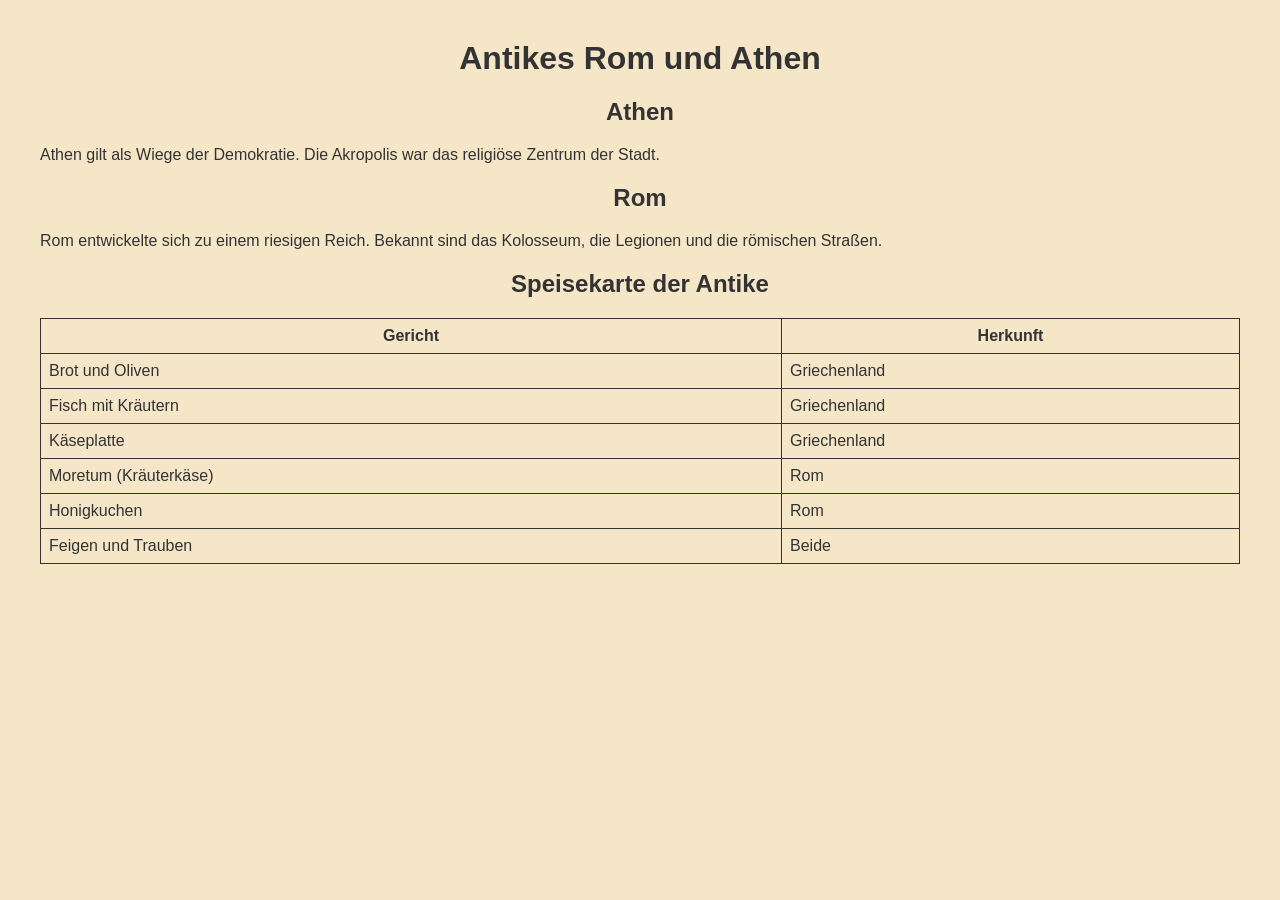
==== index.html @ a1fc201f "Create index.html" ====
<!DOCTYPE html>
<html lang="de">
<head>
<meta charset="UTF-8">
<title>Antikes Rom und Athen</title>
<style>
body{font-family:Arial;margin:40px;background:#f5e6c8;color:#333}
h1,h2{text-align:center}
table{border-collapse:collapse;width:100%}
th,td{border:1px solid #333;padding:8px}
</style>
</head>
<body>

<h1>Antikes Rom und Athen</h1>

<h2>Athen</h2>
<p>Athen gilt als Wiege der Demokratie. Die Akropolis war das religiöse Zentrum der Stadt.</p>

<h2>Rom</h2>
<p>Rom entwickelte sich zu einem riesigen Reich. Bekannt sind das Kolosseum, die Legionen und die römischen Straßen.</p>

<h2>Speisekarte der Antike</h2>

<table>
<tr><th>Gericht</th><th>Herkunft</th></tr>
<tr><td>Brot und Oliven</td><td>Griechenland</td></tr>
<tr><td>Fisch mit Kräutern</td><td>Griechenland</td></tr>
<tr><td>Käseplatte</td><td>Griechenland</td></tr>
<tr><td>Moretum (Kräuterkäse)</td><td>Rom</td></tr>
<tr><td>Honigkuchen</td><td>Rom</td></tr>
<tr><td>Feigen und Trauben</td><td>Beide</td></tr>
</table>

</body>
</html>
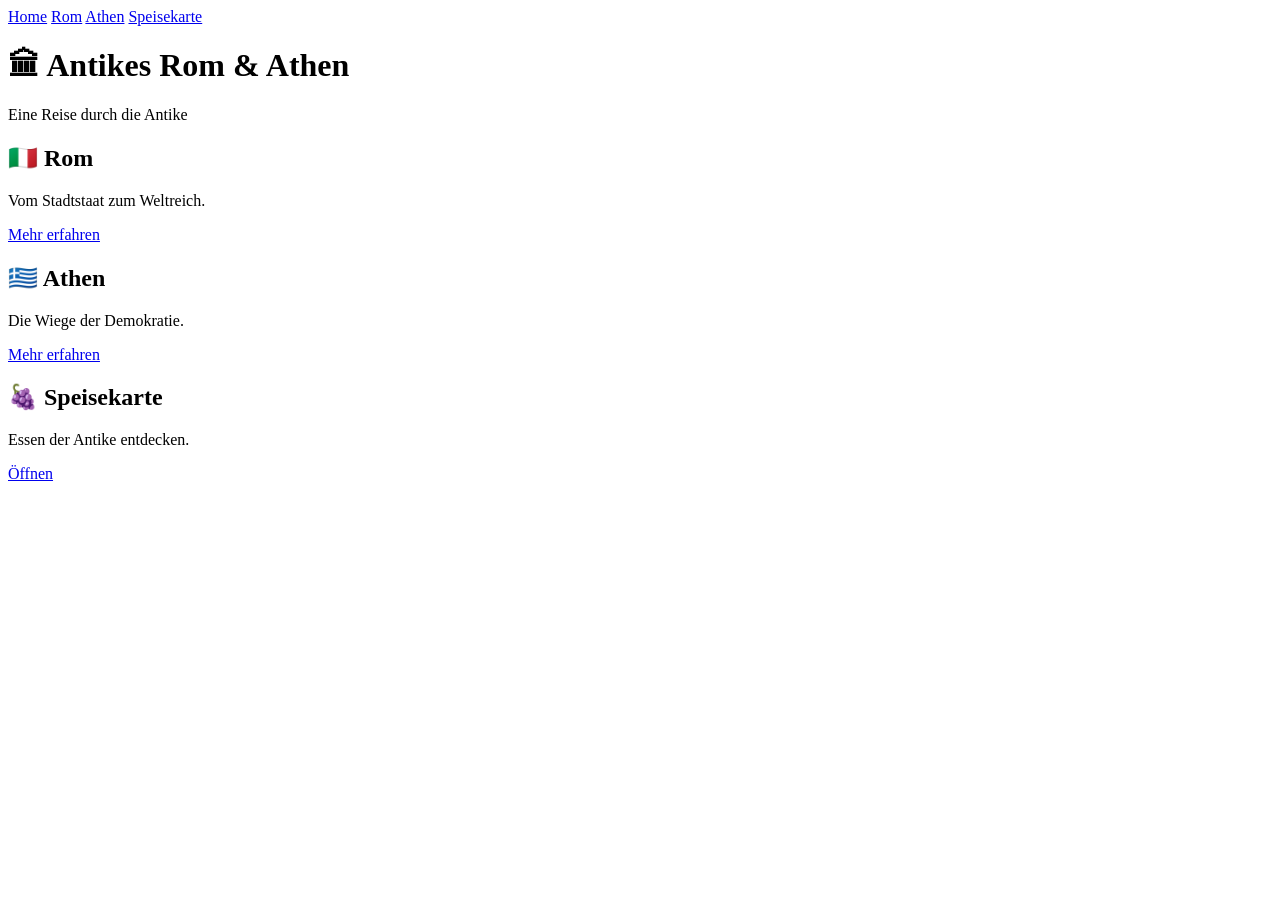
==== commit 337022f9: "Update index.html" ====
--- a/index.html
+++ b/index.html
@@ -2,35 +2,46 @@
 <html lang="de">
 <head>
 <meta charset="UTF-8">
-<title>Antikes Rom und Athen</title>
-<style>
-body{font-family:Arial;margin:40px;background:#f5e6c8;color:#333}
-h1,h2{text-align:center}
-table{border-collapse:collapse;width:100%}
-th,td{border:1px solid #333;padding:8px}
-</style>
+<meta name="viewport" content="width=device-width,initial-scale=1">
+<title>Antike Welt</title>
+<link rel="stylesheet" href="style.css">
 </head>
 <body>
 
-<h1>Antikes Rom und Athen</h1>
+<nav>
+<a href="index.html">Home</a>
+<a href="rom.html">Rom</a>
+<a href="athen.html">Athen</a>
+<a href="speisekarte.html">Speisekarte</a>
+</nav>
 
-<h2>Athen</h2>
-<p>Athen gilt als Wiege der Demokratie. Die Akropolis war das religiöse Zentrum der Stadt.</p>
+<header class="hero">
+<h1>🏛 Antikes Rom & Athen</h1>
+<p>Eine Reise durch die Antike</p>
+</header>
 
-<h2>Rom</h2>
-<p>Rom entwickelte sich zu einem riesigen Reich. Bekannt sind das Kolosseum, die Legionen und die römischen Straßen.</p>
+<div class="container">
 
-<h2>Speisekarte der Antike</h2>
+<div class="glass">
+<h2>🇮🇹 Rom</h2>
+<p>Vom Stadtstaat zum Weltreich.</p>
+<a href="rom.html">Mehr erfahren</a>
+</div>
 
-<table>
-<tr><th>Gericht</th><th>Herkunft</th></tr>
-<tr><td>Brot und Oliven</td><td>Griechenland</td></tr>
-<tr><td>Fisch mit Kräutern</td><td>Griechenland</td></tr>
-<tr><td>Käseplatte</td><td>Griechenland</td></tr>
-<tr><td>Moretum (Kräuterkäse)</td><td>Rom</td></tr>
-<tr><td>Honigkuchen</td><td>Rom</td></tr>
-<tr><td>Feigen und Trauben</td><td>Beide</td></tr>
-</table>
+<div class="glass">
+<h2>🇬🇷 Athen</h2>
+<p>Die Wiege der Demokratie.</p>
+<a href="athen.html">Mehr erfahren</a>
+</div>
 
+<div class="glass">
+<h2>🍇 Speisekarte</h2>
+<p>Essen der Antike entdecken.</p>
+<a href="speisekarte.html">Öffnen</a>
+</div>
+
+</div>
+
+<script src="script.js"></script>
 </body>
 </html>
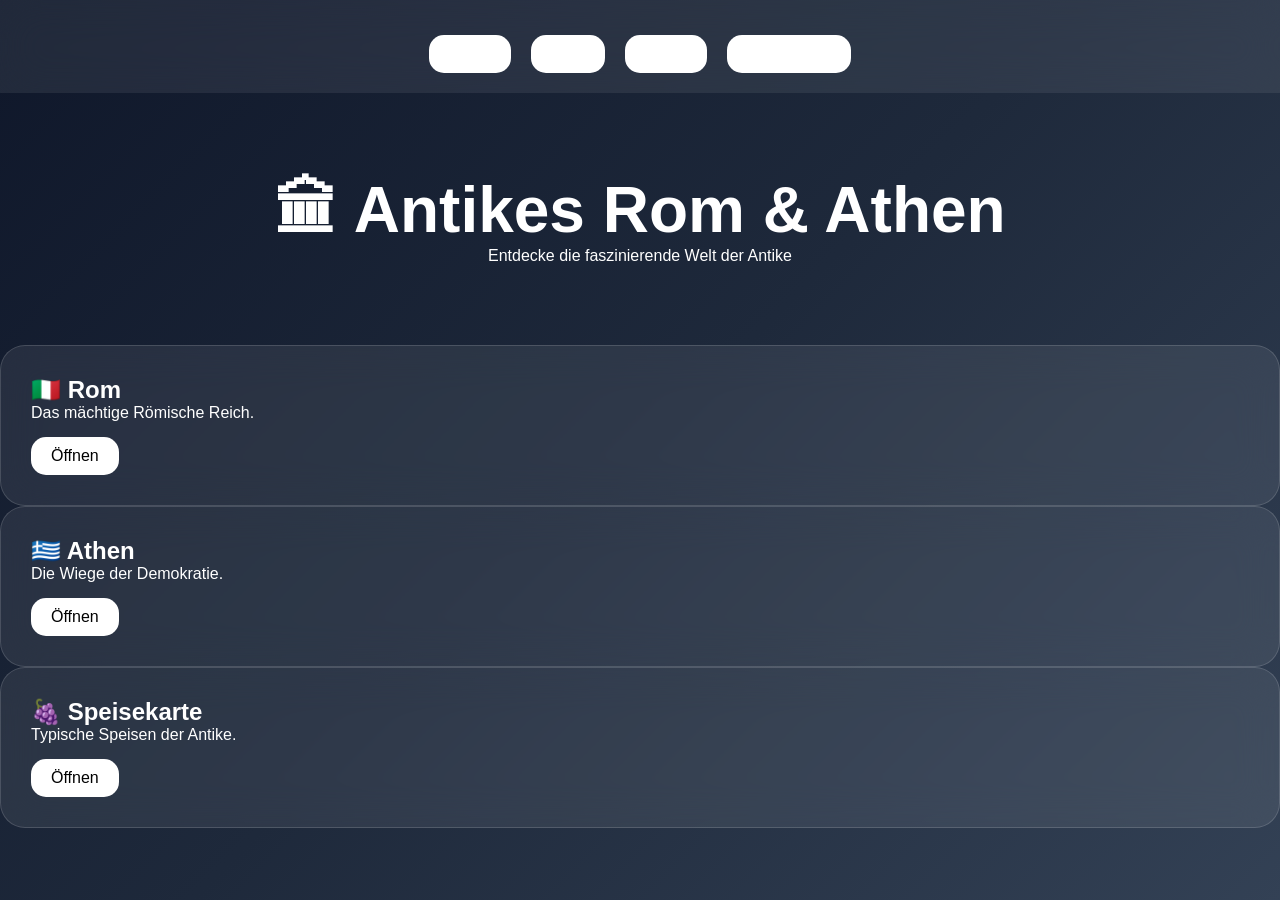
==== commit efc2967f: "Update index.html" ====
--- a/index.html
+++ b/index.html
@@ -2,8 +2,8 @@
 <html lang="de">
 <head>
 <meta charset="UTF-8">
-<meta name="viewport" content="width=device-width,initial-scale=1">
-<title>Antike Welt</title>
+<meta name="viewport" content="width=device-width, initial-scale=1.0">
+<title>Antikes Rom & Athen</title>
 <link rel="stylesheet" href="style.css">
 </head>
 <body>
@@ -17,31 +17,32 @@
 
 <header class="hero">
 <h1>🏛 Antikes Rom & Athen</h1>
-<p>Eine Reise durch die Antike</p>
+<p>Entdecke die faszinierende Welt der Antike</p>
 </header>
 
-<div class="container">
+<section class="cards">
 
 <div class="glass">
 <h2>🇮🇹 Rom</h2>
-<p>Vom Stadtstaat zum Weltreich.</p>
-<a href="rom.html">Mehr erfahren</a>
+<p>Das mächtige Römische Reich.</p>
+<a href="rom.html">Öffnen</a>
 </div>
 
 <div class="glass">
 <h2>🇬🇷 Athen</h2>
 <p>Die Wiege der Demokratie.</p>
-<a href="athen.html">Mehr erfahren</a>
+<a href="athen.html">Öffnen</a>
 </div>
 
 <div class="glass">
 <h2>🍇 Speisekarte</h2>
-<p>Essen der Antike entdecken.</p>
+<p>Typische Speisen der Antike.</p>
 <a href="speisekarte.html">Öffnen</a>
 </div>
 
-</div>
+</section>
 
 <script src="script.js"></script>
+
 </body>
 </html>
--- a/style.css
+++ b/style.css
@@ -0,0 +1,66 @@
+*{
+margin:0;
+padding:0;
+box-sizing:border-box;
+font-family:sans-serif;
+}
+
+body{
+min-height:100vh;
+background:
+linear-gradient(135deg,#0f172a,#1e293b,#334155);
+color:white;
+}
+
+nav{
+display:flex;
+justify-content:center;
+gap:20px;
+padding:20px;
+backdrop-filter:blur(20px);
+background:rgba(255,255,255,.08);
+}
+
+nav a{
+color:white;
+text-decoration:none;
+}
+
+.hero{
+text-align:center;
+padding:80px 20px;
+}
+
+.hero h1{
+font-size:4rem;
+}
+
+.container{
+display:grid;
+grid-template-columns:repeat(auto-fit,minmax(300px,1fr));
+gap:30px;
+padding:40px;
+}
+
+.glass{
+background:rgba(255,255,255,.08);
+backdrop-filter:blur(20px);
+border:1px solid rgba(255,255,255,.15);
+border-radius:25px;
+padding:30px;
+transition:.3s;
+}
+
+.glass:hover{
+transform:translateY(-8px);
+}
+
+button,a{
+display:inline-block;
+margin-top:15px;
+padding:10px 20px;
+border-radius:15px;
+background:white;
+color:black;
+text-decoration:none;
+}
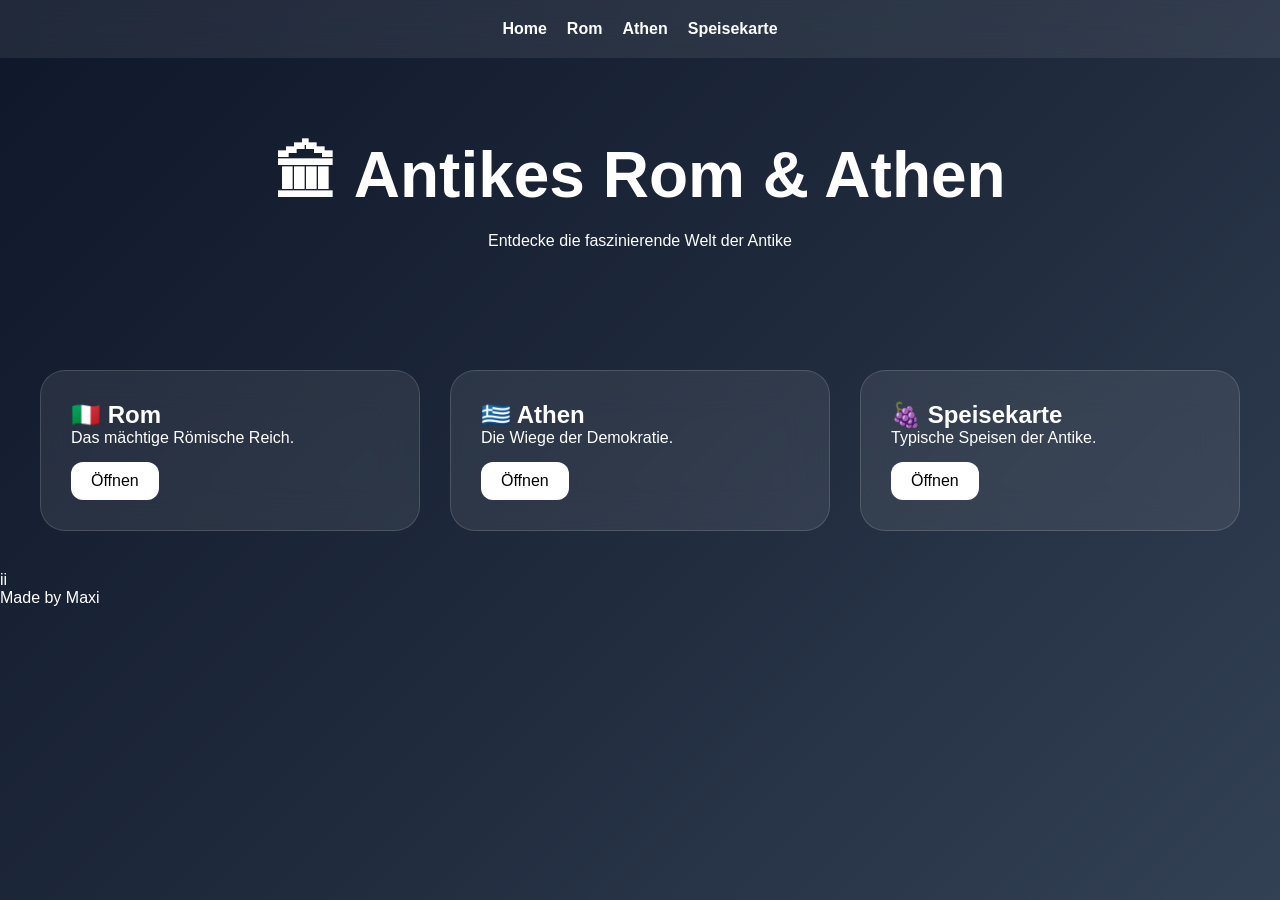
==== commit 1ad2fc12: "Updated index.htnk" ====
--- a/index.html
+++ b/index.html
@@ -42,7 +42,9 @@
 
 </section>
 
-<script src="script.js"></script>
-
+<script src="script.js"></script>ii
+<footer>
+<p>Made by Maxi</p>
+</footer>
 </body>
 </html>
--- a/style.css
+++ b/style.css
@@ -2,14 +2,14 @@
 margin:0;
 padding:0;
 box-sizing:border-box;
-font-family:sans-serif;
+font-family:Arial,sans-serif;
 }
 
 body{
-min-height:100vh;
 background:
 linear-gradient(135deg,#0f172a,#1e293b,#334155);
 color:white;
+min-height:100vh;
 }
 
 nav{
@@ -17,13 +17,15 @@
 justify-content:center;
 gap:20px;
 padding:20px;
+
+background:rgba(255,255,255,.08);
 backdrop-filter:blur(20px);
-background:rgba(255,255,255,.08);
 }
 
 nav a{
 color:white;
 text-decoration:none;
+font-weight:bold;
 }
 
 .hero{
@@ -33,11 +35,13 @@
 
 .hero h1{
 font-size:4rem;
+margin-bottom:20px;
 }
 
-.container{
+.cards{
 display:grid;
-grid-template-columns:repeat(auto-fit,minmax(300px,1fr));
+grid-template-columns:
+repeat(auto-fit,minmax(280px,1fr));
 gap:30px;
 padding:40px;
 }
@@ -52,15 +56,101 @@
 }
 
 .glass:hover{
-transform:translateY(-8px);
+transform:translateY(-10px);
 }
 
-button,a{
+.glass a{
 display:inline-block;
 margin-top:15px;
 padding:10px 20px;
-border-radius:15px;
 background:white;
 color:black;
+border-radius:12px;
 text-decoration:none;
 }
+
+.page{
+max-width:1000px;
+margin:40px auto;
+}
+
+.page h1{
+margin-bottom:20px;
+}
+
+.page h2{
+margin-top:25px;
+margin-bottom:10px;
+}
+
+.page ul{
+margin-left:25px;
+}
+
+table{
+width:100%;
+margin-top:20px;
+border-collapse:collapse;
+}
+
+th,td{
+padding:15px;
+border:1px solid rgba(255,255,255,.2);
+}
+
+/* Handy-Support */
+
+@media (max-width: 768px){
+
+nav{
+flex-wrap:wrap;
+gap:10px;
+padding:15px;
+}
+
+nav a{
+font-size:14px;
+}
+
+.hero{
+padding:40px 15px;
+}
+
+.hero h1{
+font-size:2rem;
+}
+
+.cards{
+grid-template-columns:1fr;
+padding:20px;
+}
+
+.page{
+margin:20px 10px;
+padding:20px;
+}
+
+table{
+display:block;
+overflow-x:auto;
+white-space:nowrap;
+}
+
+h1{
+font-size:2rem;
+}
+
+h2{
+font-size:1.3rem;
+}
+
+p,li,td,th{
+font-size:1rem;
+line-height:1.5;
+}
+
+.glass{
+padding:20px;
+}
+
+}
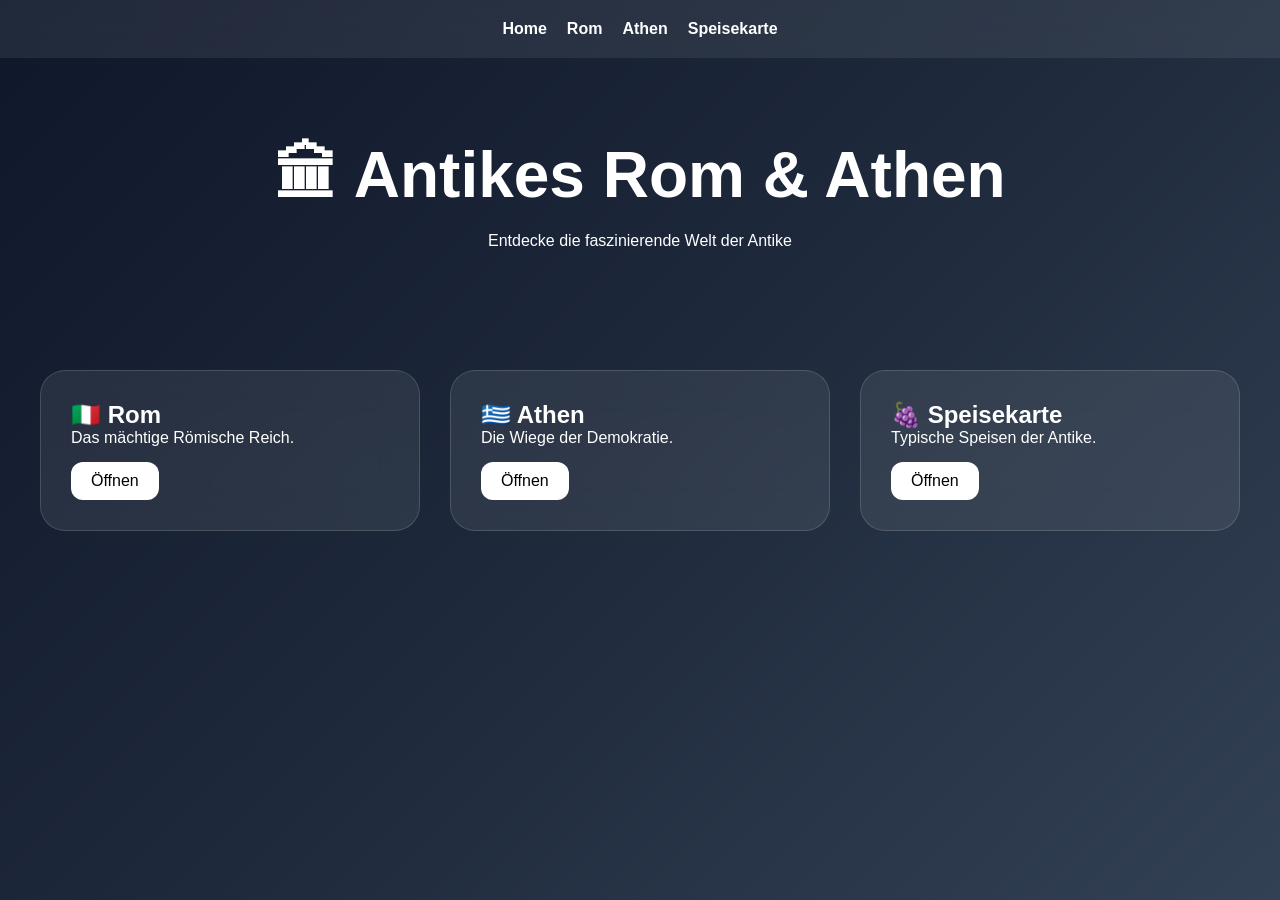
==== commit 62036ddc: "xd dx" ====
--- a/index.html
+++ b/index.html
@@ -42,9 +42,6 @@
 
 </section>
 
-<script src="script.js"></script>ii
-<footer>
-<p>Made by Maxi</p>
-</footer>
+<script src="script.js"></script>
 </body>
 </html>
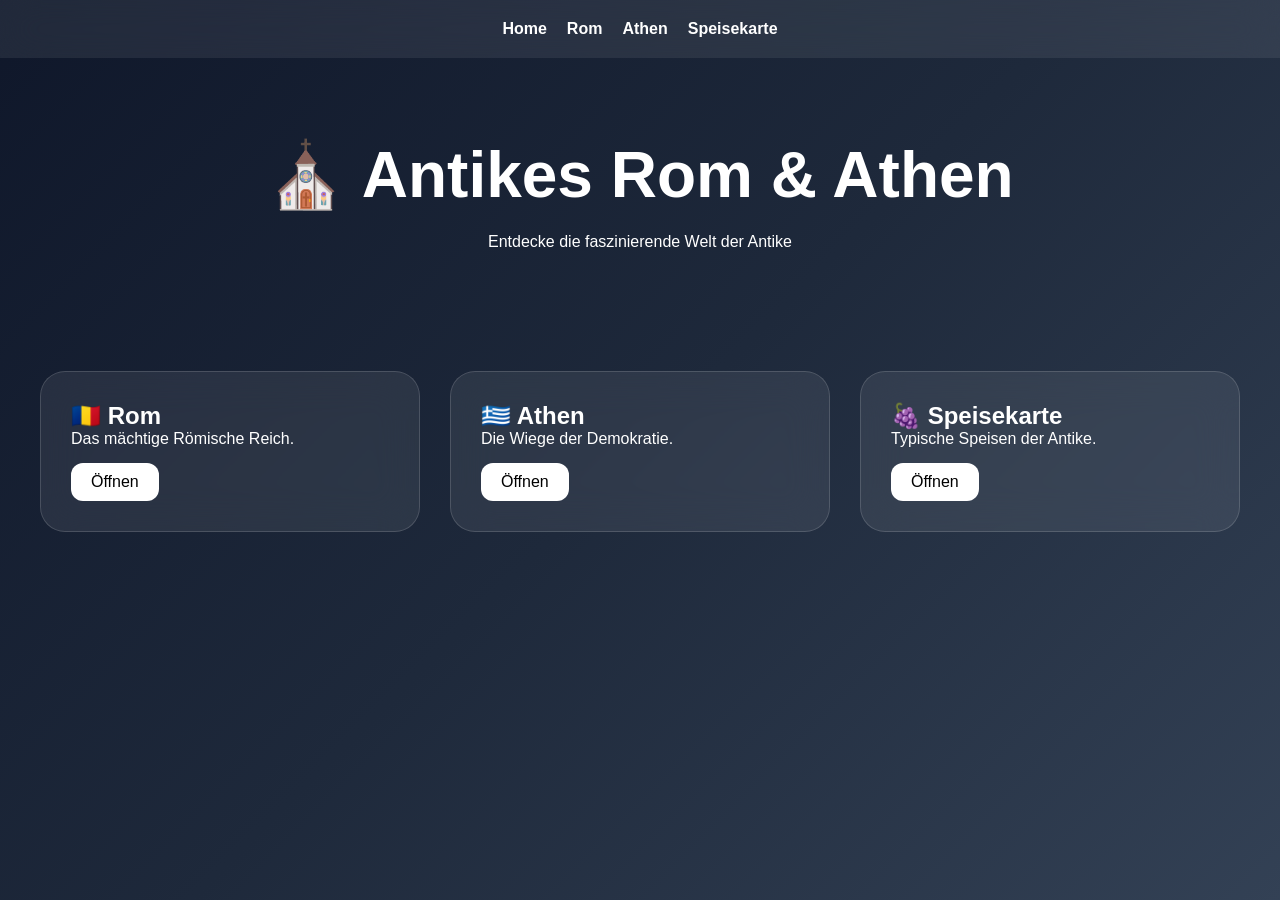
==== commit 954be5df: "Fix header and card title emojis in index.html" ====
--- a/index.html
+++ b/index.html
@@ -16,14 +16,14 @@
 </nav>
 
 <header class="hero">
-<h1>🏛 Antikes Rom & Athen</h1>
+<h1>⛪ Antikes Rom & Athen</h1>
 <p>Entdecke die faszinierende Welt der Antike</p>
 </header>
 
 <section class="cards">
 
 <div class="glass">
-<h2>🇮🇹 Rom</h2>
+<h2>🇷🇴 Rom</h2>
 <p>Das mächtige Römische Reich.</p>
 <a href="rom.html">Öffnen</a>
 </div>
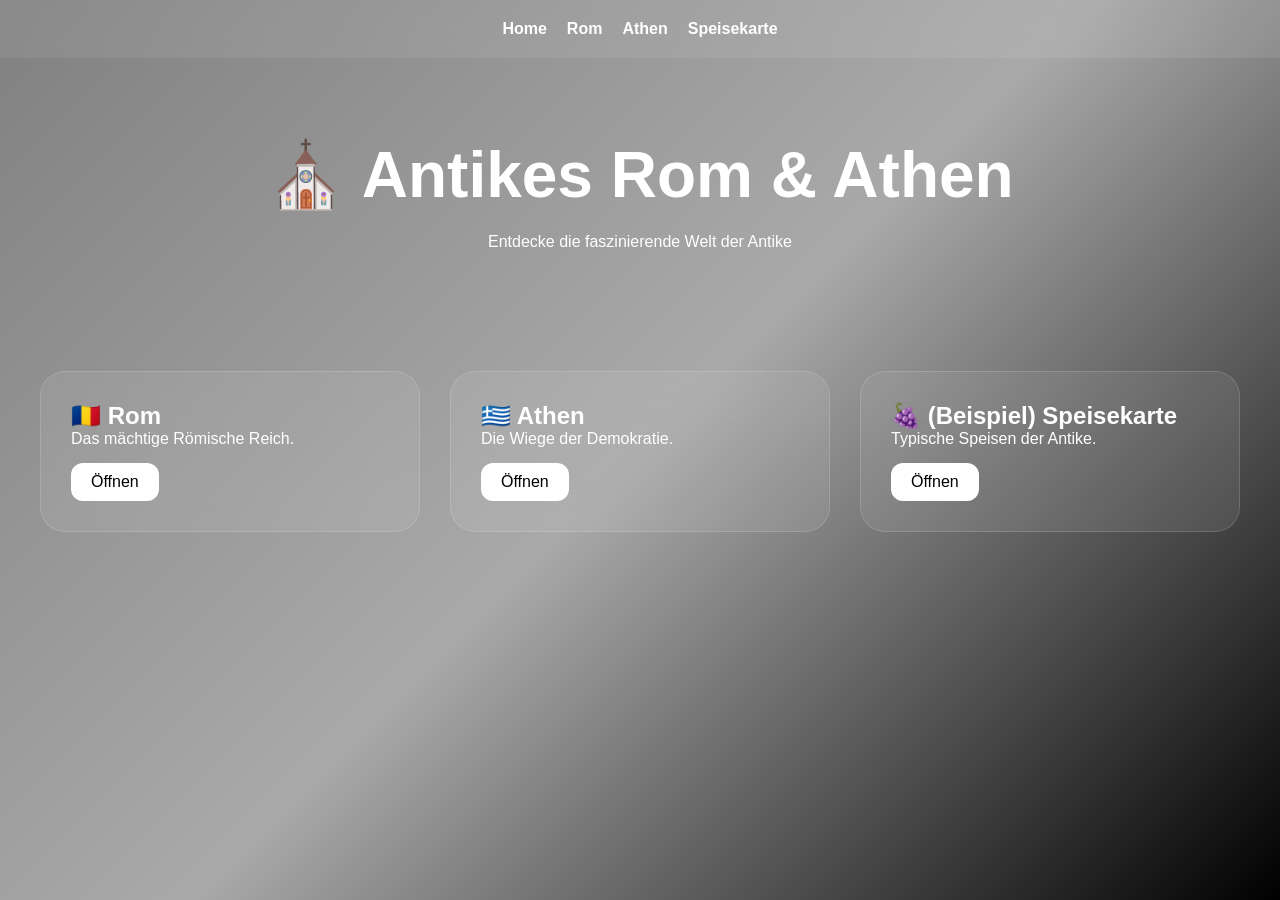
==== commit 3ad82793: "Update menu header to include '(Beispiel)'" ====
--- a/index.html
+++ b/index.html
@@ -35,7 +35,7 @@
 </div>
 
 <div class="glass">
-<h2>🍇 Speisekarte</h2>
+<h2>🍇 (Beispiel) Speisekarte</h2>
 <p>Typische Speisen der Antike.</p>
 <a href="speisekarte.html">Öffnen</a>
 </div>
--- a/style.css
+++ b/style.css
@@ -7,7 +7,7 @@
 
 body{
 background:
-linear-gradient(135deg,#0f172a,#1e293b,#334155);
+linear-gradient(135deg,#808080,#A9A9A9,#000000);
 color:white;
 min-height:100vh;
 }
